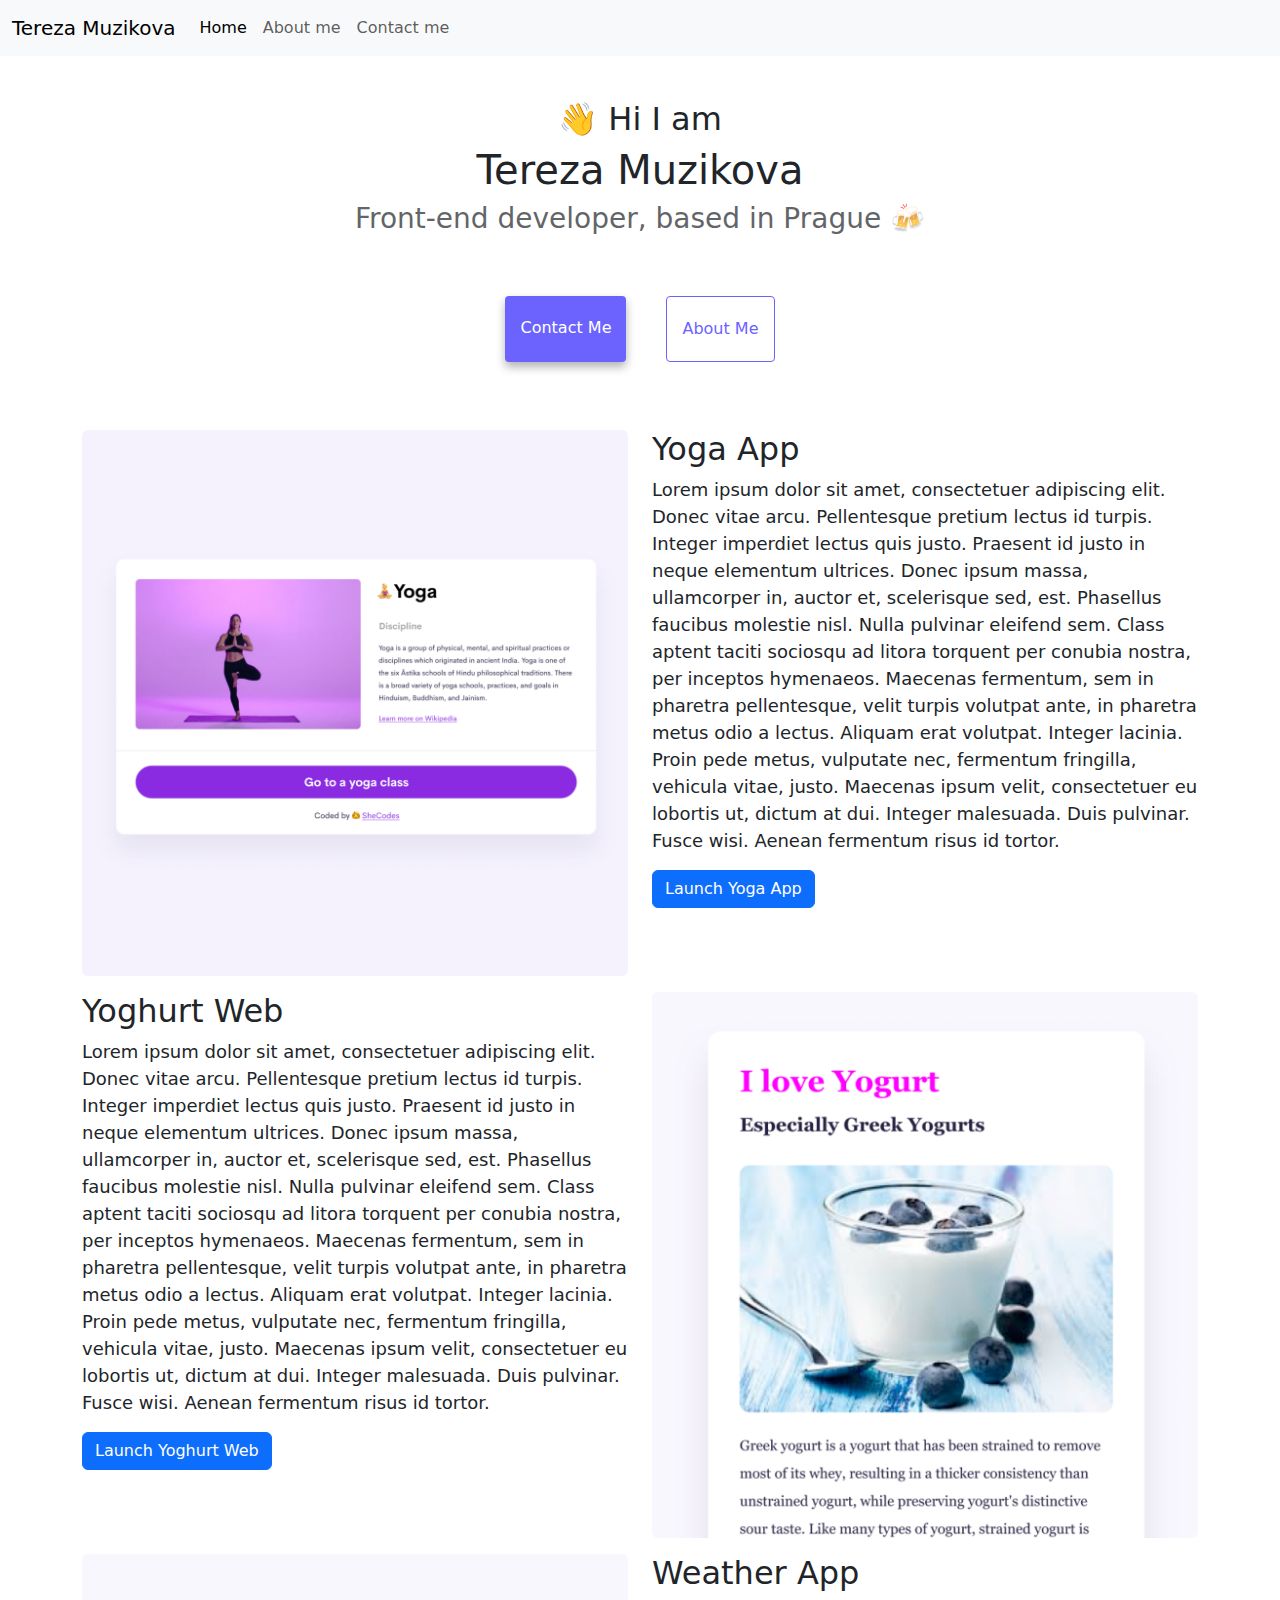
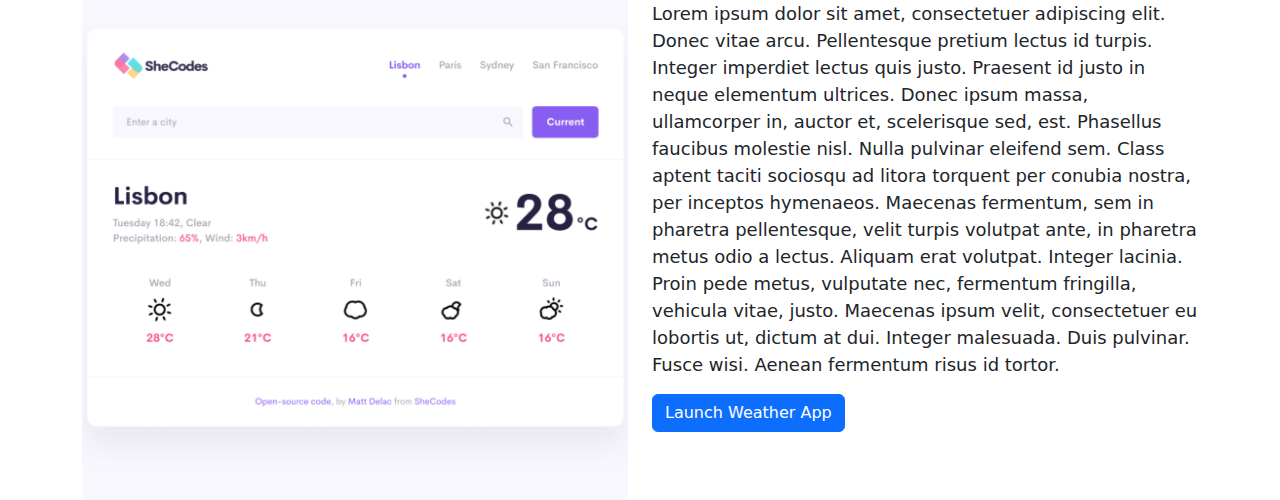
==== index.html @ 962d5d4d "files uploading" ====
<!DOCTYPE html>
<html lang="en">
  <head>
    <meta charset="UTF-8" />
    <meta http-equiv="X-UA-Compatible" content="IE=edge" />
    <meta name="viewport" content="width=device-width, initial-scale=1.0" />
    <title>Tereza Muzikova</title>
    <link rel="stylesheet" href="style.css" />
    <link
      href="https://cdn.jsdelivr.net/npm/bootstrap@5.3.3/dist/css/bootstrap.min.css"
      rel="stylesheet"
      integrity="sha384-QWTKZyjpPEjISv5WaRU9OFeRpok6YctnYmDr5pNlyT2bRjXh0JMhjY6hW+ALEwIH"
      crossorigin="anonymous"
    />
    <script
      src="https://cdn.jsdelivr.net/npm/bootstrap@5.3.3/dist/js/bootstrap.bundle.min.js"
      integrity="sha384-YvpcrYf0tY3lHB60NNkmXc5s9fDVZLESaAA55NDzOxhy9GkcIdslK1eN7N6jIeHz"
      crossorigin="anonymous"
    ></script>
  </head>
  <body>
    <nav class="navbar fixed-top navbar-expand-lg bg-body-tertiary">
      <div class="container-fluid">
        <a class="navbar-brand" href="index.html">Tereza Muzikova</a>
        <button
          class="navbar-toggler"
          type="button"
          data-bs-toggle="collapse"
          data-bs-target="#navbarSupportedContent"
          aria-controls="navbarSupportedContent"
          aria-expanded="false"
          aria-label="Toggle navigation"
        >
          <span class="navbar-toggler-icon"></span>
        </button>
        <div class="collapse navbar-collapse" id="navbarSupportedContent">
          <ul class="navbar-nav me-auto mb-2 mb-lg-0">
            <li class="nav-item">
              <a class="nav-link active" aria-current="page" href="#">Home</a>
            </li>
            <li class="nav-item">
              <a class="nav-link" href="about.html">About me</a>
            </li>
            <li class="nav-item">
              <a class="nav-link" href="about.html#contact">Contact me</a>
            </li>
    </nav>
    <div class="container">
    <h2>👋 Hi I am</h2>
    <h1>Tereza Muzikova</h1>
    <h3>Front-end developer, based in Prague 🍻</h3>
    <div class="navigation-links">
      <a href="about.html#contact" class="contact-link">Contact me</a>
      <a href="about.html" class="about-link">About me</a>
    </div>

  
       
      <div class="row">
        <div class="col-sm-6 mt-5">
<img src="images/yoga.png" alt="" class="img-fluid rounded">
        </div>
        <div class="col-sm-6 mt-5">
          <h2>Yoga App</h2>
          <p>Lorem ipsum dolor sit amet, consectetuer adipiscing elit. Donec vitae arcu. Pellentesque pretium lectus id turpis. Integer imperdiet lectus quis justo. Praesent id justo in neque elementum ultrices. Donec ipsum massa, ullamcorper in, auctor et, scelerisque sed, est. Phasellus faucibus molestie nisl. Nulla pulvinar eleifend sem. Class aptent taciti sociosqu ad litora torquent per conubia nostra, per inceptos hymenaeos. Maecenas fermentum, sem in pharetra pellentesque, velit turpis volutpat ante, in pharetra metus odio a lectus. Aliquam erat volutpat. Integer lacinia. Proin pede metus, vulputate nec, fermentum fringilla, vehicula vitae, justo. Maecenas ipsum velit, consectetuer eu lobortis ut, dictum at dui. Integer malesuada. Duis pulvinar. Fusce wisi. Aenean fermentum risus id tortor.</p>
          <button type="button" class="btn btn-primary">Launch Yoga App</button>
        </div> 
        <div class="col-sm-6  mt-3">
          <h2>Yoghurt Web</h2>
          <p>Lorem ipsum dolor sit amet, consectetuer adipiscing elit. Donec vitae arcu. Pellentesque pretium lectus id turpis. Integer imperdiet lectus quis justo. Praesent id justo in neque elementum ultrices. Donec ipsum massa, ullamcorper in, auctor et, scelerisque sed, est. Phasellus faucibus molestie nisl. Nulla pulvinar eleifend sem. Class aptent taciti sociosqu ad litora torquent per conubia nostra, per inceptos hymenaeos. Maecenas fermentum, sem in pharetra pellentesque, velit turpis volutpat ante, in pharetra metus odio a lectus. Aliquam erat volutpat. Integer lacinia. Proin pede metus, vulputate nec, fermentum fringilla, vehicula vitae, justo. Maecenas ipsum velit, consectetuer eu lobortis ut, dictum at dui. Integer malesuada. Duis pulvinar. Fusce wisi. Aenean fermentum risus id tortor. </p>
          <button type="button" class="btn btn-primary">Launch Yoghurt Web</button>
        </div>
        <div class="col-sm-6  mt-3">
          <img src="images/yogurt.png" alt="" class="img-fluid rounded">
        </div>
       
        <div class="col-sm-6  mt-3">
          <img src="images/weather.png" alt="" class="img-fluid rounded">
        </div>
        <div class="col-sm-6  mt-3">
          <h2>Weather App</h2>
          <p>Lorem ipsum dolor sit amet, consectetuer adipiscing elit. Donec vitae arcu. Pellentesque pretium lectus id turpis. Integer imperdiet lectus quis justo. Praesent id justo in neque elementum ultrices. Donec ipsum massa, ullamcorper in, auctor et, scelerisque sed, est. Phasellus faucibus molestie nisl. Nulla pulvinar eleifend sem. Class aptent taciti sociosqu ad litora torquent per conubia nostra, per inceptos hymenaeos. Maecenas fermentum, sem in pharetra pellentesque, velit turpis volutpat ante, in pharetra metus odio a lectus. Aliquam erat volutpat. Integer lacinia. Proin pede metus, vulputate nec, fermentum fringilla, vehicula vitae, justo. Maecenas ipsum velit, consectetuer eu lobortis ut, dictum at dui. Integer malesuada. Duis pulvinar. Fusce wisi. Aenean fermentum risus id tortor. </p>
          <button type="button" class="btn btn-primary " >Launch Weather App</button>
        </div>
   
    </div>
  </div>
  </body>
</html>
---- style.css ----
:root {
  --primary-color: #6c63ff;
  --secondary-color: #f5f2fe;
  --box-shadow: 0 5px 10px rgba(0, 0, 0, 0.3);
}

body {
  padding-top: 100px;
}

h1,
h2,
h3 {
  text-align: center;
  margin: 0;
}

h1 {
  font-size: 96px;
}

h2 {
  font-size: 48px;
}

h3 {
  font-size: 24px;
  opacity: 0.7;
}

.col-sm-6 h2 {
  text-align: left;
}

p {
  border-radius: 4px;
  font-size: 18px;
  line-height: 1.5;
  text-align: left;
}

.navigation-links {
  display: flex;
  margin-top: 40px;
  justify-content: center;
}

.navigation-links a {
  margin: 20px;
  border-radius: 4px;
  padding: 20px 15px;
  text-decoration: none;
  text-transform: capitalize;
}

.contact-link {
  background: var(--primary-color);
  box-shadow: var(--box-shadow);
  color: white;
}

.about-link {
  color: var(--primary-color);
  border: 1px solid var(--primary-color);
}

.homepage-link {
  color: var(--primary-color);
  text-align: center;
  display: block;
}

.about-paragraphs {
  display: flex;
  margin: 30px 0;
}

.about-paragraphs p {
  margin: 10px;
}

.email-link {
  display: flex;
  justify-content: center;
  color: var(--primary-color);
  font-size: 28px;
  text-decoration: none;
}

.email-link:hover {
  text-decoration: underline;
}
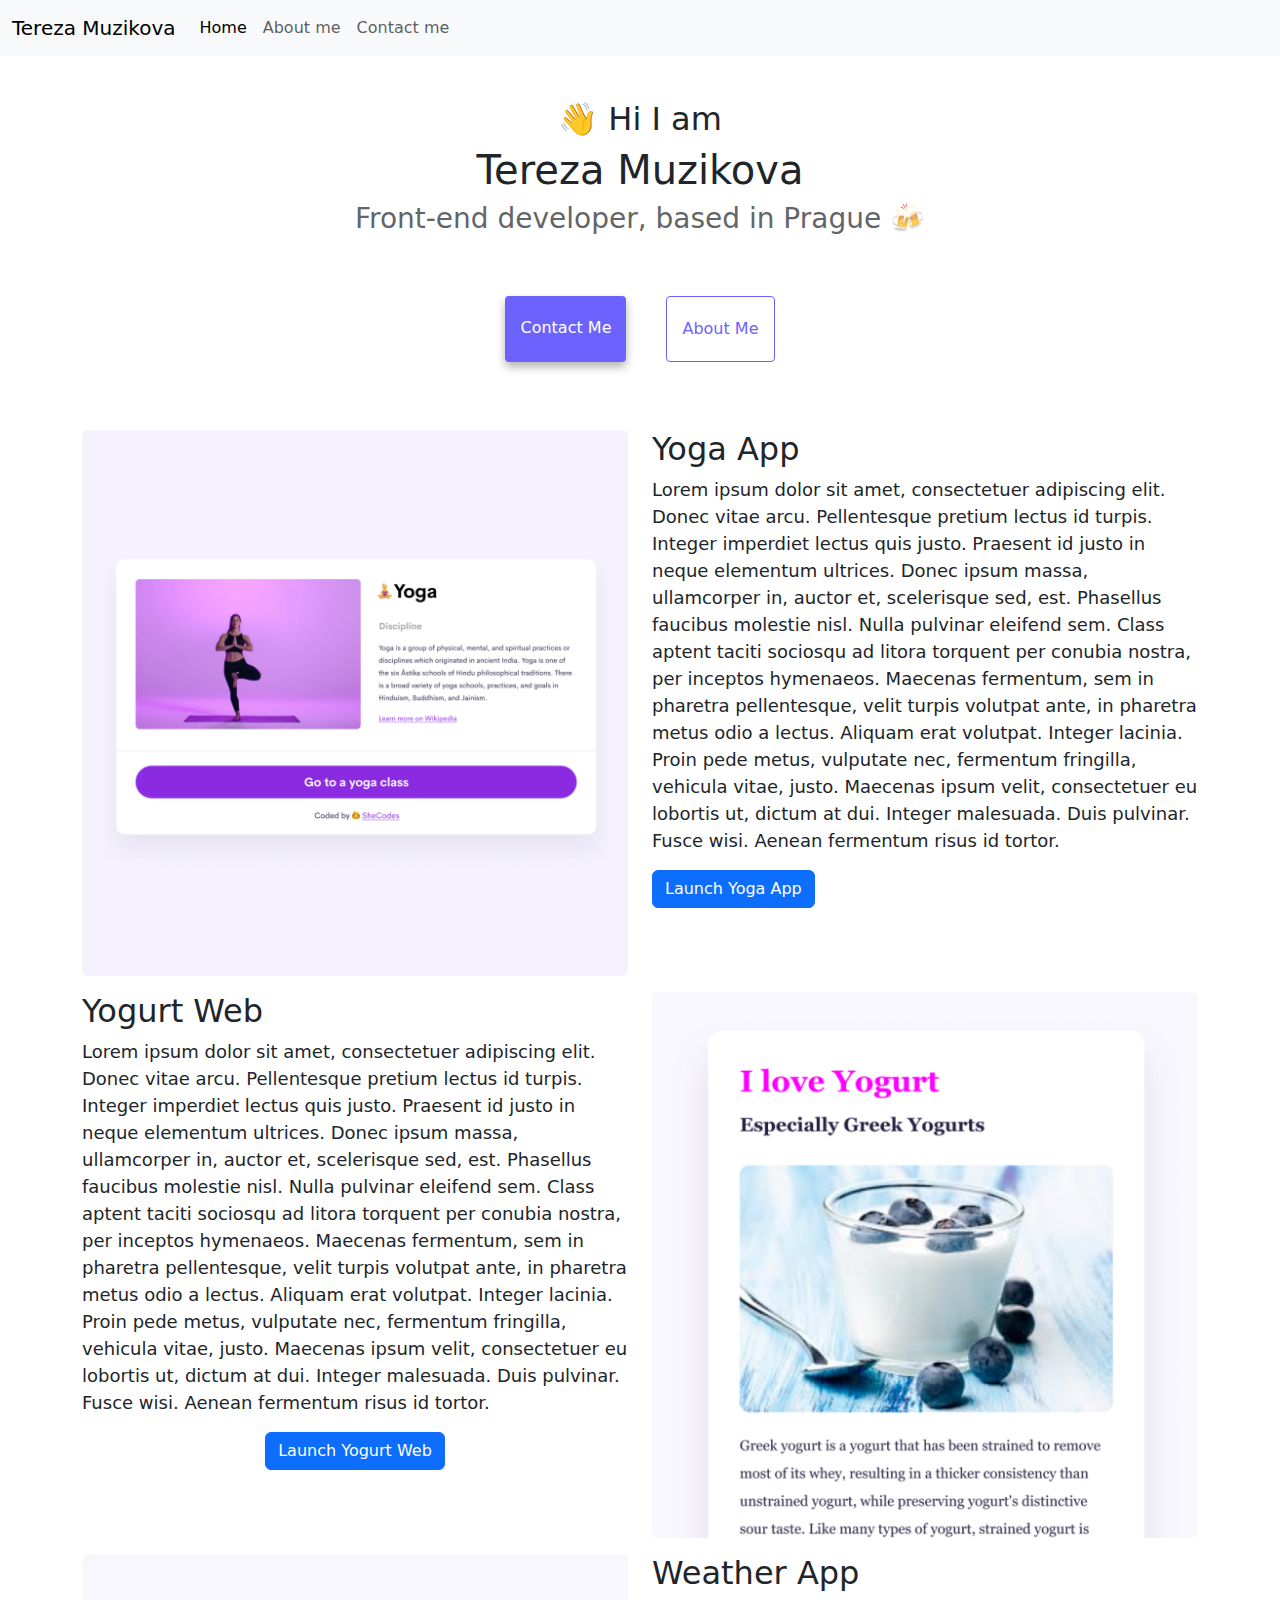
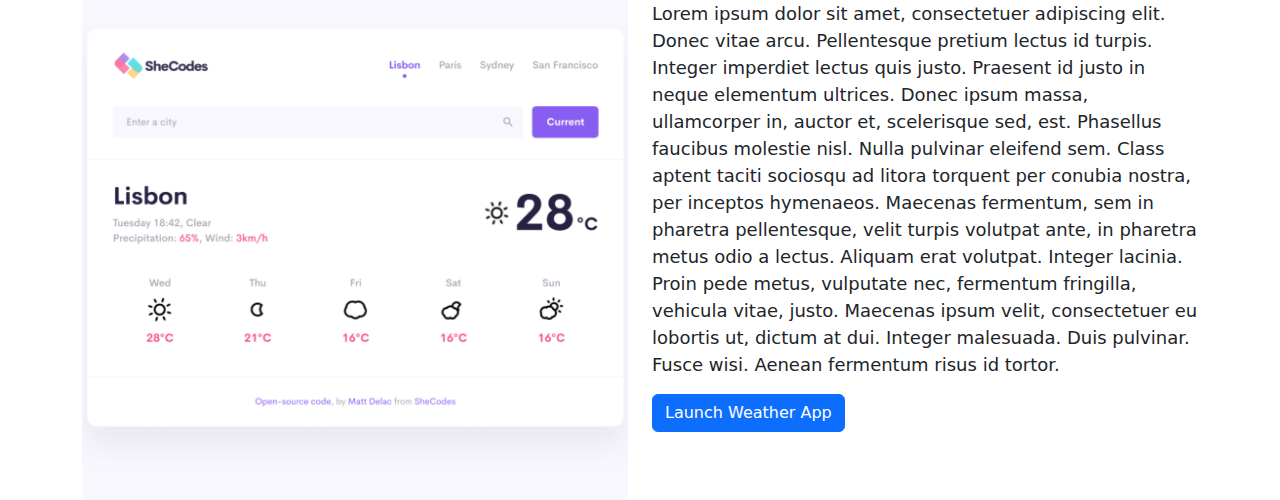
==== commit bdc173f4: "polished yogurt section" ====
--- a/index.html
+++ b/index.html
@@ -4,8 +4,9 @@
     <meta charset="UTF-8" />
     <meta http-equiv="X-UA-Compatible" content="IE=edge" />
     <meta name="viewport" content="width=device-width, initial-scale=1.0" />
-    <title>Tereza Muzikova</title>
-    <link rel="stylesheet" href="style.css" />
+    <meta name="description" content="Portfolio website Tereza Muzikova junior front-end developer homepage">
+    <title>Tereza Muzikova | Junior Front-End Developer | Portfolio | Prague</title>
+    <link rel="stylesheet" href="/style.css" />
     <link
       href="https://cdn.jsdelivr.net/npm/bootstrap@5.3.3/dist/css/bootstrap.min.css"
       rel="stylesheet"
@@ -21,7 +22,7 @@
   <body>
     <nav class="navbar fixed-top navbar-expand-lg bg-body-tertiary">
       <div class="container-fluid">
-        <a class="navbar-brand" href="index.html">Tereza Muzikova</a>
+        <a class="navbar-brand" href="/index.html" title="homepage link">Tereza Muzikova</a>
         <button
           class="navbar-toggler"
           type="button"
@@ -36,13 +37,13 @@
         <div class="collapse navbar-collapse" id="navbarSupportedContent">
           <ul class="navbar-nav me-auto mb-2 mb-lg-0">
             <li class="nav-item">
-              <a class="nav-link active" aria-current="page" href="#">Home</a>
+              <a class="nav-link active" aria-current="page" href="/" title="homepage-link">Home</a>
             </li>
             <li class="nav-item">
-              <a class="nav-link" href="about.html">About me</a>
+              <a class="nav-link" href="/about.html" title="about-me-link">About me</a>
             </li>
             <li class="nav-item">
-              <a class="nav-link" href="about.html#contact">Contact me</a>
+              <a class="nav-link" href="/about.html#contact" title="contact-me-link">Contact me</a>
             </li>
     </nav>
     <div class="container">
@@ -50,15 +51,15 @@
     <h1>Tereza Muzikova</h1>
     <h3>Front-end developer, based in Prague 🍻</h3>
     <div class="navigation-links">
-      <a href="about.html#contact" class="contact-link">Contact me</a>
-      <a href="about.html" class="about-link">About me</a>
+      <a href="/about.html#contact" class="contact-link" title="contact-me-link">Contact me</a>
+      <a href="/about.html" class="about-link" title="about-me-link">About me</a>
     </div>
 
   
        
       <div class="row">
         <div class="col-sm-6 mt-5">
-<img src="images/yoga.png" alt="" class="img-fluid rounded">
+<img src="/images/yoga.png" alt="yoga-app-image" class="img-fluid rounded">
         </div>
         <div class="col-sm-6 mt-5">
           <h2>Yoga App</h2>
@@ -66,16 +67,16 @@
           <button type="button" class="btn btn-primary">Launch Yoga App</button>
         </div> 
         <div class="col-sm-6  mt-3">
-          <h2>Yoghurt Web</h2>
+          <h2>Yogurt Web</h2>
           <p>Lorem ipsum dolor sit amet, consectetuer adipiscing elit. Donec vitae arcu. Pellentesque pretium lectus id turpis. Integer imperdiet lectus quis justo. Praesent id justo in neque elementum ultrices. Donec ipsum massa, ullamcorper in, auctor et, scelerisque sed, est. Phasellus faucibus molestie nisl. Nulla pulvinar eleifend sem. Class aptent taciti sociosqu ad litora torquent per conubia nostra, per inceptos hymenaeos. Maecenas fermentum, sem in pharetra pellentesque, velit turpis volutpat ante, in pharetra metus odio a lectus. Aliquam erat volutpat. Integer lacinia. Proin pede metus, vulputate nec, fermentum fringilla, vehicula vitae, justo. Maecenas ipsum velit, consectetuer eu lobortis ut, dictum at dui. Integer malesuada. Duis pulvinar. Fusce wisi. Aenean fermentum risus id tortor. </p>
-          <button type="button" class="btn btn-primary">Launch Yoghurt Web</button>
+          <div class="text-center"><button type="button" class="btn btn-primary">Launch Yogurt Web</button></div>
         </div>
         <div class="col-sm-6  mt-3">
-          <img src="images/yogurt.png" alt="" class="img-fluid rounded">
+          <img src="/images/yogurt.png" alt="yogurt-image" class="img-fluid rounded">
         </div>
        
         <div class="col-sm-6  mt-3">
-          <img src="images/weather.png" alt="" class="img-fluid rounded">
+          <img src="/images/weather.png" alt="weather-app-image" class="img-fluid rounded">
         </div>
         <div class="col-sm-6  mt-3">
           <h2>Weather App</h2>
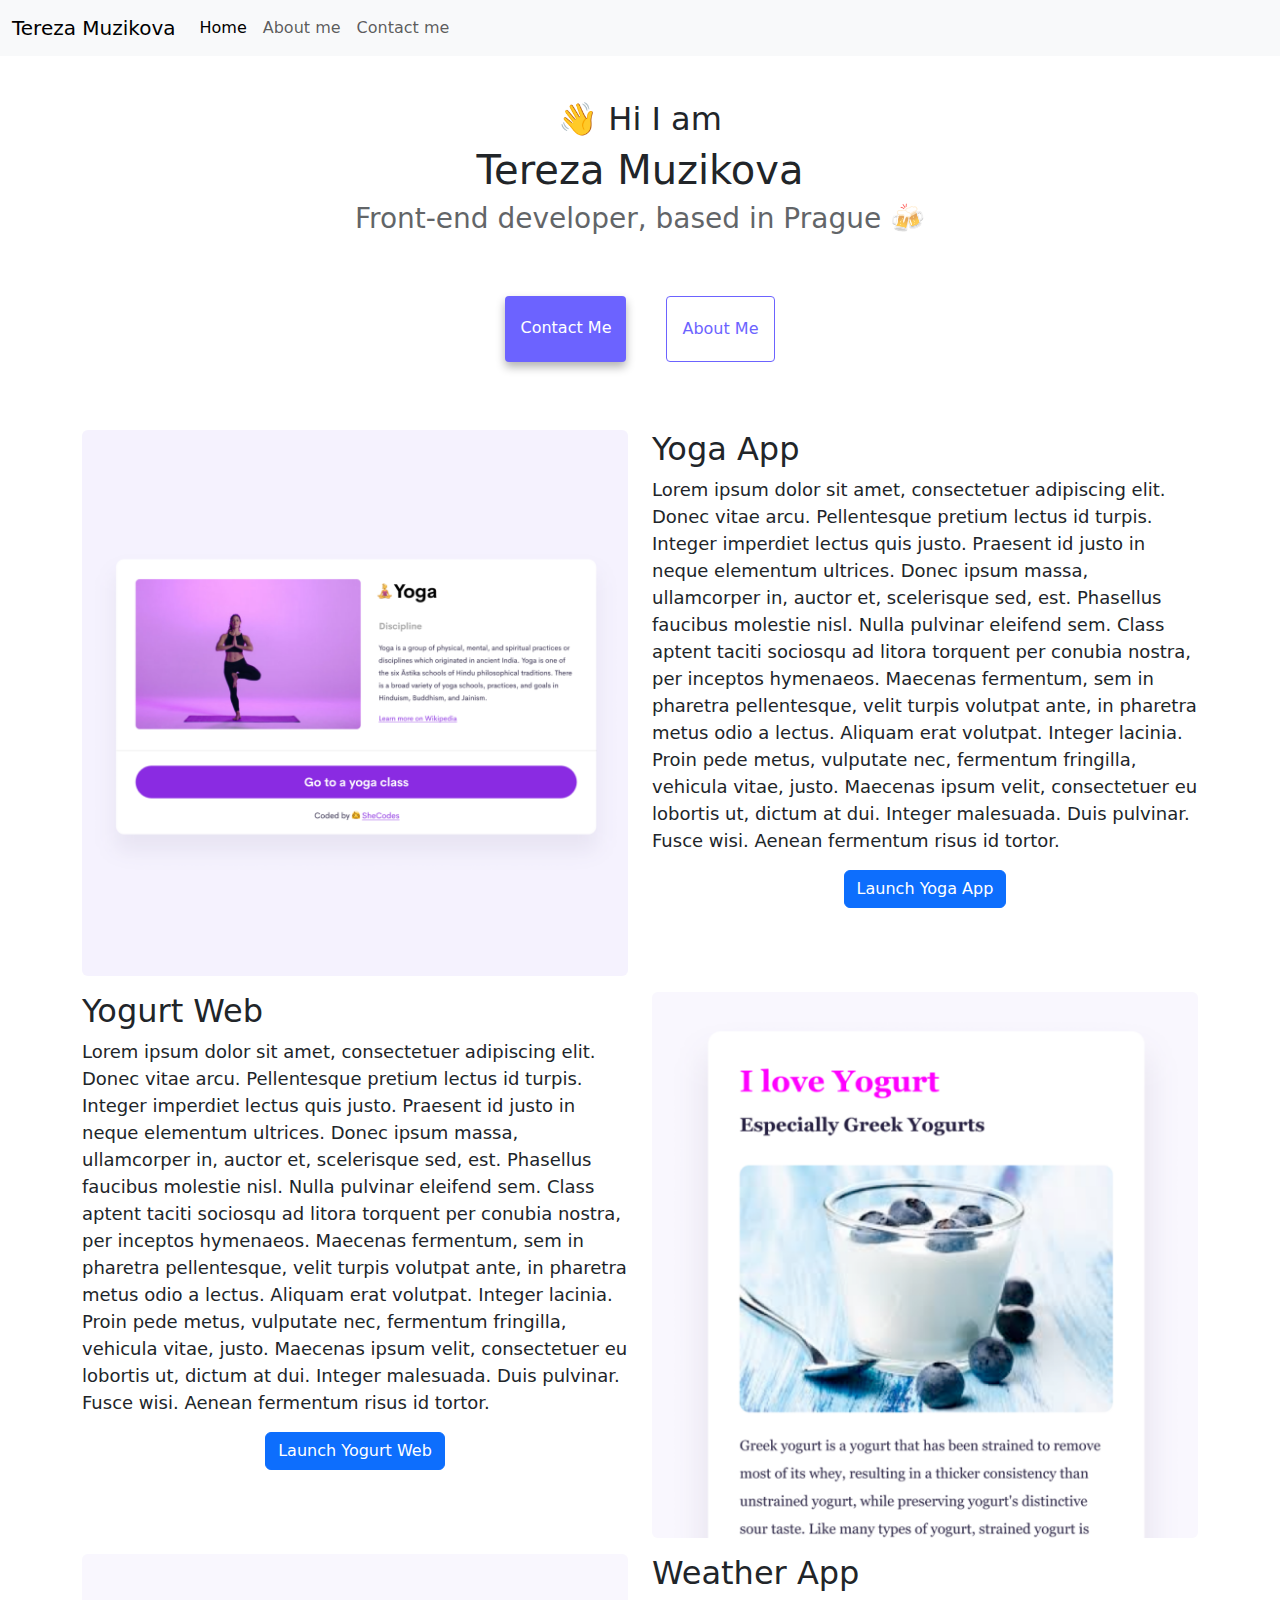
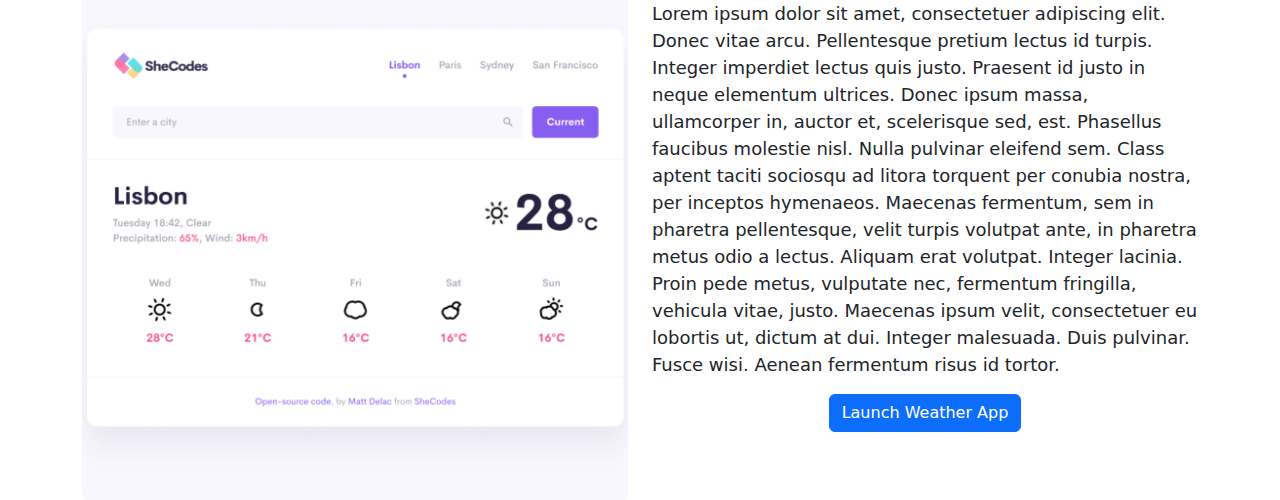
==== commit 528f0c0c: "centered butttons" ====
--- a/index.html
+++ b/index.html
@@ -64,7 +64,7 @@
         <div class="col-sm-6 mt-5">
           <h2>Yoga App</h2>
           <p>Lorem ipsum dolor sit amet, consectetuer adipiscing elit. Donec vitae arcu. Pellentesque pretium lectus id turpis. Integer imperdiet lectus quis justo. Praesent id justo in neque elementum ultrices. Donec ipsum massa, ullamcorper in, auctor et, scelerisque sed, est. Phasellus faucibus molestie nisl. Nulla pulvinar eleifend sem. Class aptent taciti sociosqu ad litora torquent per conubia nostra, per inceptos hymenaeos. Maecenas fermentum, sem in pharetra pellentesque, velit turpis volutpat ante, in pharetra metus odio a lectus. Aliquam erat volutpat. Integer lacinia. Proin pede metus, vulputate nec, fermentum fringilla, vehicula vitae, justo. Maecenas ipsum velit, consectetuer eu lobortis ut, dictum at dui. Integer malesuada. Duis pulvinar. Fusce wisi. Aenean fermentum risus id tortor.</p>
-          <button type="button" class="btn btn-primary">Launch Yoga App</button>
+          <div class="text-center"><button type="button" class="btn btn-primary">Launch Yoga App</button></div>
         </div> 
         <div class="col-sm-6  mt-3">
           <h2>Yogurt Web</h2>
@@ -81,7 +81,7 @@
         <div class="col-sm-6  mt-3">
           <h2>Weather App</h2>
           <p>Lorem ipsum dolor sit amet, consectetuer adipiscing elit. Donec vitae arcu. Pellentesque pretium lectus id turpis. Integer imperdiet lectus quis justo. Praesent id justo in neque elementum ultrices. Donec ipsum massa, ullamcorper in, auctor et, scelerisque sed, est. Phasellus faucibus molestie nisl. Nulla pulvinar eleifend sem. Class aptent taciti sociosqu ad litora torquent per conubia nostra, per inceptos hymenaeos. Maecenas fermentum, sem in pharetra pellentesque, velit turpis volutpat ante, in pharetra metus odio a lectus. Aliquam erat volutpat. Integer lacinia. Proin pede metus, vulputate nec, fermentum fringilla, vehicula vitae, justo. Maecenas ipsum velit, consectetuer eu lobortis ut, dictum at dui. Integer malesuada. Duis pulvinar. Fusce wisi. Aenean fermentum risus id tortor. </p>
-          <button type="button" class="btn btn-primary " >Launch Weather App</button>
+          <div class="text-center"><button type="button" class="btn btn-primary " >Launch Weather App</button></div>
         </div>
    
     </div>
